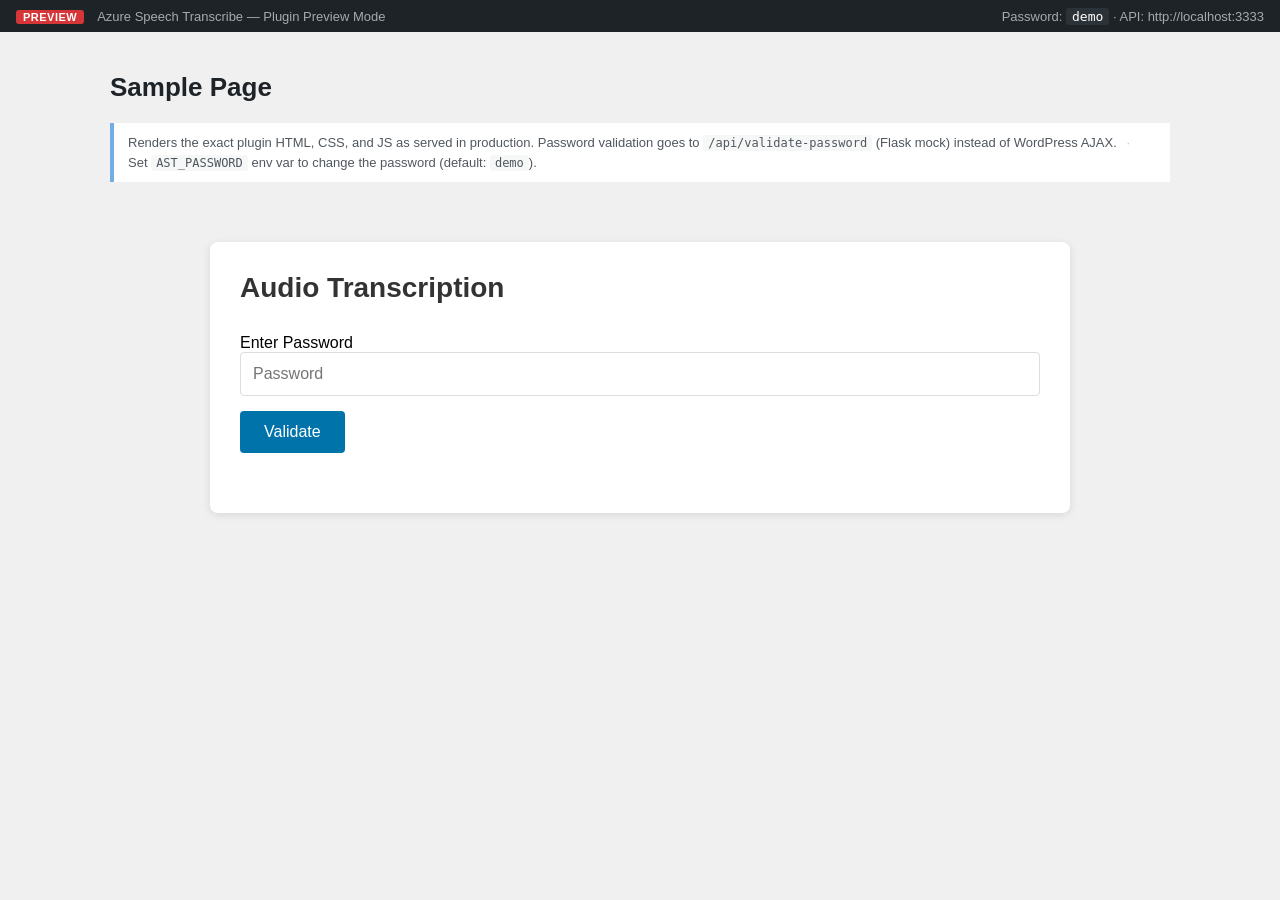
==== api/plugin-preview.html @ 9a1fdd8c "updated app preview and plugin code" ====
<!doctype html>
<html lang="en">
  <head>
    <meta charset="UTF-8" />
    <meta name="viewport" content="width=device-width, initial-scale=1.0" />
    <title>Plugin Preview – Azure Speech Transcribe</title>
    <style>
      /* WordPress page simulation */
      * {
        margin: 0;
        padding: 0;
        box-sizing: border-box;
      }
      body {
        background: #f0f0f1;
        font-family: -apple-system, BlinkMacSystemFont, "Segoe UI", Roboto, "Helvetica Neue", Arial, sans-serif;
      }
      .preview-bar {
        background: #1d2327;
        color: #a7aaad;
        padding: 0 16px;
        height: 32px;
        font-size: 13px;
        display: flex;
        align-items: center;
        justify-content: space-between;
        position: sticky;
        top: 0;
        z-index: 100;
      }
      .preview-bar a {
        color: #a7aaad;
        text-decoration: none;
      }
      .preview-bar a:hover {
        color: #fff;
      }
      .preview-badge {
        background: #d63638;
        color: #fff;
        padding: 1px 7px;
        border-radius: 3px;
        font-size: 11px;
        font-weight: 600;
        text-transform: uppercase;
        margin-right: 10px;
        letter-spacing: 0.5px;
      }
      .wp-page {
        max-width: 1100px;
        margin: 0 auto;
        padding: 40px 20px 60px;
      }
      .wp-page-title {
        font-size: 26px;
        color: #1d2327;
        font-weight: 600;
        margin-bottom: 20px;
      }
      .preview-notice {
        background: #fff;
        border-left: 4px solid #72aee6;
        padding: 10px 14px;
        margin-bottom: 24px;
        font-size: 13px;
        color: #50575e;
        line-height: 1.5;
      }
      .preview-notice code {
        background: #f6f7f7;
        padding: 1px 5px;
        border-radius: 3px;
        font-family: monospace;
        font-size: 12px;
      }
      .preview-notice .sep {
        margin: 0 6px;
        color: #c3c4c7;
      }

      /* ── transcribe.css ─────────────────────────────────────────────────── */
      .ast-container {
        max-width: 900px;
        margin: 40px auto;
        padding: 20px;
        font-family: -apple-system, BlinkMacSystemFont, "Segoe UI", Roboto, "Helvetica Neue", Arial, sans-serif;
      }
      .ast-card {
        background: #fff;
        border-radius: 8px;
        box-shadow: 0 2px 8px rgba(0, 0, 0, 0.1);
        padding: 30px;
      }
      .ast-card h2 {
        margin-top: 0;
        margin-bottom: 30px;
        color: #333;
        font-size: 28px;
      }
      .ast-section {
        margin-bottom: 30px;
      }
      .ast-input {
        width: 100%;
        padding: 12px;
        border: 1px solid #ddd;
        border-radius: 4px;
        font-size: 16px;
        margin-bottom: 15px;
        box-sizing: border-box;
      }
      .ast-input:focus {
        outline: none;
        border-color: #0073aa;
      }
      .ast-button {
        padding: 12px 24px;
        border: none;
        border-radius: 4px;
        font-size: 16px;
        cursor: pointer;
        transition: background-color 0.3s;
      }
      .ast-button-primary {
        background-color: #0073aa;
        color: #fff;
      }
      .ast-button-primary:hover {
        background-color: #005a87;
      }
      .ast-button-primary:disabled {
        background-color: #ccc;
        cursor: not-allowed;
      }
      .ast-button-secondary {
        background-color: #f7f7f7;
        color: #333;
        border: 1px solid #ddd;
      }
      .ast-button-secondary:hover {
        background-color: #e7e7e7;
      }
      .ast-button-danger {
        background-color: #d63638;
        color: #fff;
        margin-top: 12px;
        width: 100%;
      }
      .ast-button-danger:hover {
        background-color: #b32d2e;
      }
      .ast-button-danger:disabled {
        background-color: #ccc;
        cursor: not-allowed;
      }
      .ast-button-small {
        padding: 8px 16px;
        font-size: 14px;
      }
      .ast-upload-area {
        border: 2px dashed #ddd;
        border-radius: 8px;
        padding: 40px;
        text-align: center;
        transition: all 0.3s;
        background: #fafafa;
      }
      .ast-upload-area.ast-drag-over {
        border-color: #0073aa;
        background: #f0f8ff;
      }
      .ast-upload-content {
        display: flex;
        flex-direction: column;
        align-items: center;
      }
      .ast-upload-icon {
        width: 64px;
        height: 64px;
        color: #999;
        margin-bottom: 20px;
      }
      .ast-upload-text {
        font-size: 18px;
        color: #333;
        margin: 0 0 10px 0;
      }
      .ast-upload-subtext {
        font-size: 14px;
        color: #999;
        margin: 0 0 20px 0;
      }
      .ast-upload-info {
        font-size: 12px;
        color: #999;
        margin-top: 15px;
      }
      .ast-selected-file {
        margin-top: 20px;
        padding: 15px;
        background: #f0f8ff;
        border-radius: 4px;
        text-align: center;
      }
      .ast-progress-bar {
        width: 100%;
        height: 8px;
        background: #f0f0f0;
        border-radius: 4px;
        overflow: hidden;
        margin-bottom: 10px;
      }
      .ast-progress-fill {
        height: 100%;
        background: linear-gradient(90deg, #0073aa, #00a0d2);
        transition: width 0.3s;
      }
      .ast-status-text {
        text-align: center;
        color: #666;
        font-size: 14px;
      }
      .ast-transcription-header {
        display: flex;
        justify-content: space-between;
        align-items: center;
        margin-bottom: 15px;
      }
      .ast-transcription-header h3 {
        margin: 0;
        color: #333;
      }
      .ast-actions {
        display: flex;
        gap: 10px;
      }
      .ast-transcription-text {
        width: 100%;
        min-height: 400px;
        padding: 15px;
        border: 1px solid #ddd;
        border-radius: 4px;
        font-family: "Courier New", monospace;
        font-size: 14px;
        line-height: 1.6;
        resize: vertical;
        box-sizing: border-box;
      }
      .ast-transcription-text:focus {
        outline: none;
        border-color: #0073aa;
      }
      .ast-error {
        padding: 12px;
        background: #ffebee;
        color: #c62828;
        border-radius: 4px;
        margin-top: 15px;
      }
      @media (max-width: 768px) {
        .ast-container {
          padding: 10px;
        }
        .ast-card {
          padding: 20px;
        }
        .ast-upload-area {
          padding: 30px 20px;
        }
        .ast-transcription-header {
          flex-direction: column;
          align-items: flex-start;
          gap: 15px;
        }
      }
    </style>
  </head>
  <body>
    <!-- Simulated WordPress admin bar -->
    <div class="preview-bar">
      <span>
        <span class="preview-badge">Preview</span>
        Azure Speech Transcribe &mdash; Plugin Preview Mode
      </span>
      <span>
        Password: <code id="preview-password" style="color:#fff; background:#2c3338; padding:1px 6px; border-radius:3px;">loading…</code>
        <span class="sep">·</span>
        API: <a href="/api/health" target="_blank">http://localhost:3333</a>
      </span>
    </div>

    <!-- Simulated WordPress page content area -->
    <div class="wp-page">
      <h1 class="wp-page-title">Sample Page</h1>

      <div class="preview-notice">
        Renders the exact plugin HTML, CSS, and JS as served in production.
        Password validation goes to <code>/api/validate-password</code> (Flask mock) instead of WordPress AJAX.
        <span class="sep">·</span>
        Set <code>AST_PASSWORD</code> env var to change the password (default: <code>demo</code>).
      </div>

      <!-- Plugin shortcode output: [azure_transcribe] -->
      <div class="ast-container">
        <div class="ast-card">
          <h2>Audio Transcription</h2>

          <!-- Password Section -->
          <div id="ast-password-section" class="ast-section">
            <label for="ast-password">Enter Password</label>
            <input type="password" id="ast-password" class="ast-input" placeholder="Password" />
            <button id="ast-validate-btn" class="ast-button ast-button-primary">Validate</button>
            <div id="ast-password-error" class="ast-error" style="display:none;"></div>
          </div>

          <!-- Upload Section (hidden initially) -->
          <div id="ast-upload-section" class="ast-section" style="display: none;">
            <div class="ast-upload-area" id="ast-upload-area">
              <input type="file" id="ast-file-input" accept=".wav,.m4a" style="display: none;" />
              <div class="ast-upload-content">
                <svg class="ast-upload-icon" xmlns="http://www.w3.org/2000/svg" fill="none" viewBox="0 0 24 24" stroke="currentColor">
                  <path stroke-linecap="round" stroke-linejoin="round" stroke-width="2" d="M7 16a4 4 0 01-.88-7.903A5 5 0 1115.9 6L16 6a5 5 0 011 9.9M15 13l-3-3m0 0l-3 3m3-3v12" />
                </svg>
                <p class="ast-upload-text">Drag and drop audio file here</p>
                <p class="ast-upload-subtext">or</p>
                <button type="button" id="ast-select-file-btn" class="ast-button ast-button-secondary">Select File</button>
                <p class="ast-upload-info">Supported formats: WAV, M4A</p>
              </div>
              <div id="ast-selected-file" class="ast-selected-file" style="display: none;"></div>
            </div>

            <button id="ast-upload-btn" class="ast-button ast-button-primary" style="display: none;">Start Transcription</button>

            <!-- Progress Section -->
            <div id="ast-progress-section" style="display: none;">
              <div class="ast-progress-bar">
                <div id="ast-progress-fill" class="ast-progress-fill"></div>
              </div>
              <p id="ast-status-text" class="ast-status-text"></p>
              <button id="ast-stop-btn" class="ast-button ast-button-danger" style="display: none;">Stop Transcription</button>
            </div>

            <!-- Transcription Display -->
            <div id="ast-transcription-section" style="display: none;">
              <div class="ast-transcription-header">
                <h3>Transcription</h3>
                <div class="ast-actions">
                  <button id="ast-copy-btn" class="ast-button ast-button-small" title="Copy to clipboard">Copy</button>
                  <button id="ast-download-btn" class="ast-button ast-button-small" style="display: none;">Download</button>
                </div>
              </div>
              <textarea id="ast-transcription-text" class="ast-transcription-text" readonly></textarea>
            </div>

            <div id="ast-error-section" class="ast-error" style="display: none;"></div>
          </div>
        </div>
      </div>
      <!-- end [azure_transcribe] -->
    </div>

    <script src="https://code.jquery.com/jquery-3.7.1.min.js"></script>
    <script>
      // Mirrors wp_localize_script('ast-script', 'astData', [...]) from class-shortcode.php
      var astData = {
        ajaxUrl: "/api/validate-password",
        nonce: "preview-nonce",
        apiUrl: "http://localhost:3333",
        maxFileSize: 200 * 1024 * 1024,
        strings: {
          passwordRequired: "Password is required",
          fileRequired: "Please select a file",
          invalidFileType: "Invalid file type. Only WAV and M4A files allowed",
          fileTooLarge: "File is too large",
          uploadError: "Upload failed. Please try again",
          connectionError: "Connection error. Please check your internet connection",
          copiedToClipboard: "Copied to clipboard!",
        },
      };
    </script>
    <script src="/preview/transcribe.js"></script>
    <script>
      fetch("/api/preview-info")
        .then((r) => r.json())
        .then((d) => {
          document.getElementById("preview-password").textContent = d.password;
        })
        .catch(() => {
          document.getElementById("preview-password").textContent = "demo";
        });
    </script>
  </body>
</html>
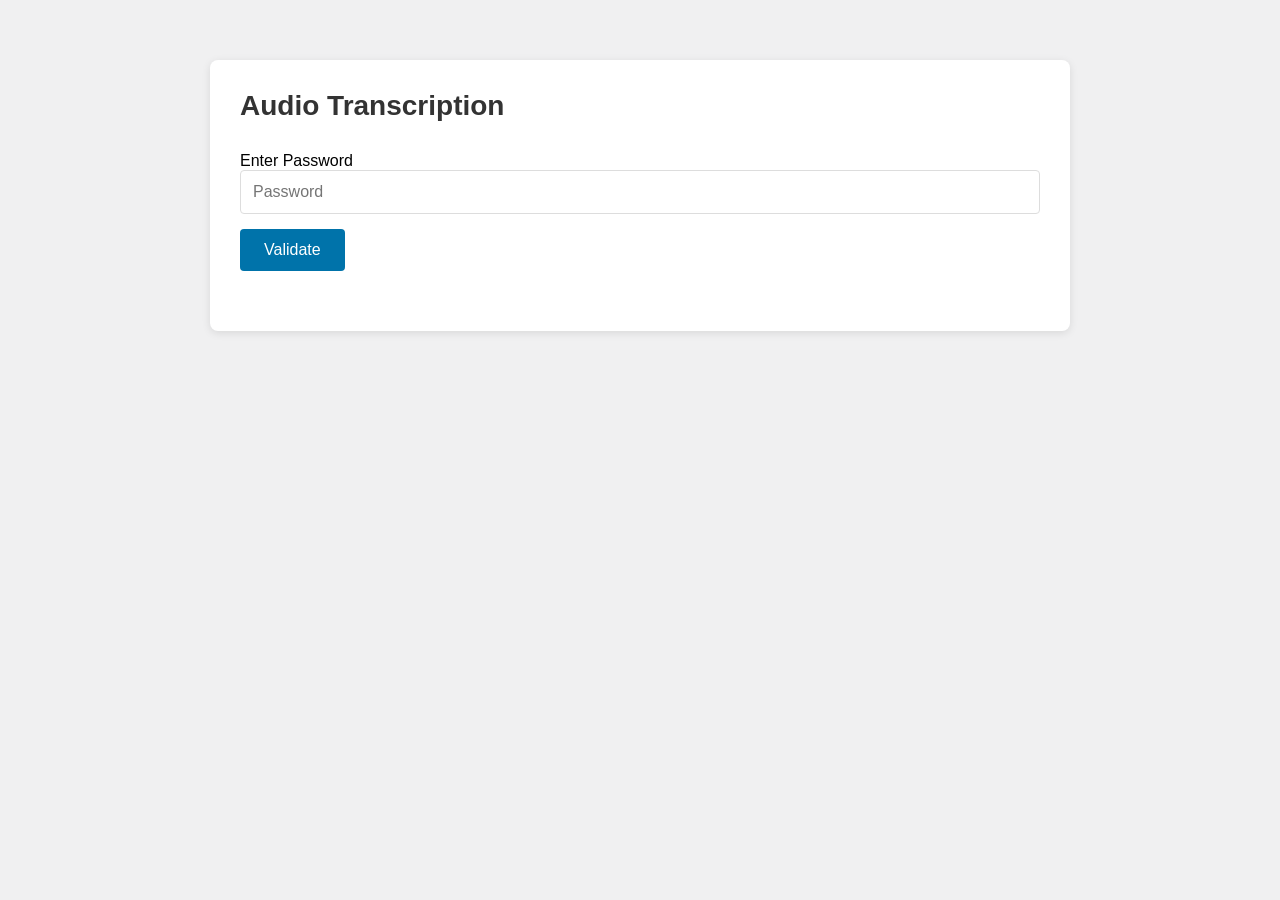
==== commit 6f81ebd6: "Production UI: remove preview bar, fix apiUrl to relative path" ====
--- a/api/plugin-preview.html
+++ b/api/plugin-preview.html
@@ -3,9 +3,8 @@
   <head>
     <meta charset="UTF-8" />
     <meta name="viewport" content="width=device-width, initial-scale=1.0" />
-    <title>Plugin Preview – Azure Speech Transcribe</title>
+    <title>Audio Transcription</title>
     <style>
-      /* WordPress page simulation */
       * {
         margin: 0;
         padding: 0;
@@ -14,76 +13,13 @@
       body {
         background: #f0f0f1;
         font-family: -apple-system, BlinkMacSystemFont, "Segoe UI", Roboto, "Helvetica Neue", Arial, sans-serif;
-      }
-      .preview-bar {
-        background: #1d2327;
-        color: #a7aaad;
-        padding: 0 16px;
-        height: 32px;
-        font-size: 13px;
-        display: flex;
-        align-items: center;
-        justify-content: space-between;
-        position: sticky;
-        top: 0;
-        z-index: 100;
-      }
-      .preview-bar a {
-        color: #a7aaad;
-        text-decoration: none;
-      }
-      .preview-bar a:hover {
-        color: #fff;
-      }
-      .preview-badge {
-        background: #d63638;
-        color: #fff;
-        padding: 1px 7px;
-        border-radius: 3px;
-        font-size: 11px;
-        font-weight: 600;
-        text-transform: uppercase;
-        margin-right: 10px;
-        letter-spacing: 0.5px;
-      }
-      .wp-page {
-        max-width: 1100px;
-        margin: 0 auto;
+        min-height: 100vh;
         padding: 40px 20px 60px;
       }
-      .wp-page-title {
-        font-size: 26px;
-        color: #1d2327;
-        font-weight: 600;
-        margin-bottom: 20px;
-      }
-      .preview-notice {
-        background: #fff;
-        border-left: 4px solid #72aee6;
-        padding: 10px 14px;
-        margin-bottom: 24px;
-        font-size: 13px;
-        color: #50575e;
-        line-height: 1.5;
-      }
-      .preview-notice code {
-        background: #f6f7f7;
-        padding: 1px 5px;
-        border-radius: 3px;
-        font-family: monospace;
-        font-size: 12px;
-      }
-      .preview-notice .sep {
-        margin: 0 6px;
-        color: #c3c4c7;
-      }
-
-      /* ── transcribe.css ─────────────────────────────────────────────────── */
       .ast-container {
         max-width: 900px;
-        margin: 40px auto;
+        margin: 0 auto;
         padding: 20px;
-        font-family: -apple-system, BlinkMacSystemFont, "Segoe UI", Roboto, "Helvetica Neue", Arial, sans-serif;
       }
       .ast-card {
         background: #fff;
@@ -276,96 +212,68 @@
     </style>
   </head>
   <body>
-    <!-- Simulated WordPress admin bar -->
-    <div class="preview-bar">
-      <span>
-        <span class="preview-badge">Preview</span>
-        Azure Speech Transcribe &mdash; Plugin Preview Mode
-      </span>
-      <span>
-        Password: <code id="preview-password" style="color:#fff; background:#2c3338; padding:1px 6px; border-radius:3px;">loading…</code>
-        <span class="sep">·</span>
-        API: <a href="/api/health" target="_blank">http://localhost:3333</a>
-      </span>
-    </div>
-
-    <!-- Simulated WordPress page content area -->
-    <div class="wp-page">
-      <h1 class="wp-page-title">Sample Page</h1>
-
-      <div class="preview-notice">
-        Renders the exact plugin HTML, CSS, and JS as served in production.
-        Password validation goes to <code>/api/validate-password</code> (Flask mock) instead of WordPress AJAX.
-        <span class="sep">·</span>
-        Set <code>AST_PASSWORD</code> env var to change the password (default: <code>demo</code>).
-      </div>
-
-      <!-- Plugin shortcode output: [azure_transcribe] -->
-      <div class="ast-container">
-        <div class="ast-card">
-          <h2>Audio Transcription</h2>
-
-          <!-- Password Section -->
-          <div id="ast-password-section" class="ast-section">
-            <label for="ast-password">Enter Password</label>
-            <input type="password" id="ast-password" class="ast-input" placeholder="Password" />
-            <button id="ast-validate-btn" class="ast-button ast-button-primary">Validate</button>
-            <div id="ast-password-error" class="ast-error" style="display:none;"></div>
+    <div class="ast-container">
+      <div class="ast-card">
+        <h2>Audio Transcription</h2>
+
+        <!-- Password Section -->
+        <div id="ast-password-section" class="ast-section">
+          <label for="ast-password">Enter Password</label>
+          <input type="password" id="ast-password" class="ast-input" placeholder="Password" />
+          <button id="ast-validate-btn" class="ast-button ast-button-primary">Validate</button>
+          <div id="ast-password-error" class="ast-error" style="display:none;"></div>
+        </div>
+
+        <!-- Upload Section (hidden initially) -->
+        <div id="ast-upload-section" class="ast-section" style="display: none;">
+          <div class="ast-upload-area" id="ast-upload-area">
+            <input type="file" id="ast-file-input" accept=".wav,.m4a" style="display: none;" />
+            <div class="ast-upload-content">
+              <svg class="ast-upload-icon" xmlns="http://www.w3.org/2000/svg" fill="none" viewBox="0 0 24 24" stroke="currentColor">
+                <path stroke-linecap="round" stroke-linejoin="round" stroke-width="2" d="M7 16a4 4 0 01-.88-7.903A5 5 0 1115.9 6L16 6a5 5 0 011 9.9M15 13l-3-3m0 0l-3 3m3-3v12" />
+              </svg>
+              <p class="ast-upload-text">Drag and drop audio file here</p>
+              <p class="ast-upload-subtext">or</p>
+              <button type="button" id="ast-select-file-btn" class="ast-button ast-button-secondary">Select File</button>
+              <p class="ast-upload-info">Supported formats: WAV, M4A</p>
+            </div>
+            <div id="ast-selected-file" class="ast-selected-file" style="display: none;"></div>
           </div>
 
-          <!-- Upload Section (hidden initially) -->
-          <div id="ast-upload-section" class="ast-section" style="display: none;">
-            <div class="ast-upload-area" id="ast-upload-area">
-              <input type="file" id="ast-file-input" accept=".wav,.m4a" style="display: none;" />
-              <div class="ast-upload-content">
-                <svg class="ast-upload-icon" xmlns="http://www.w3.org/2000/svg" fill="none" viewBox="0 0 24 24" stroke="currentColor">
-                  <path stroke-linecap="round" stroke-linejoin="round" stroke-width="2" d="M7 16a4 4 0 01-.88-7.903A5 5 0 1115.9 6L16 6a5 5 0 011 9.9M15 13l-3-3m0 0l-3 3m3-3v12" />
-                </svg>
-                <p class="ast-upload-text">Drag and drop audio file here</p>
-                <p class="ast-upload-subtext">or</p>
-                <button type="button" id="ast-select-file-btn" class="ast-button ast-button-secondary">Select File</button>
-                <p class="ast-upload-info">Supported formats: WAV, M4A</p>
+          <button id="ast-upload-btn" class="ast-button ast-button-primary" style="display: none;">Start Transcription</button>
+
+          <!-- Progress Section -->
+          <div id="ast-progress-section" style="display: none;">
+            <div class="ast-progress-bar">
+              <div id="ast-progress-fill" class="ast-progress-fill"></div>
+            </div>
+            <p id="ast-status-text" class="ast-status-text"></p>
+            <button id="ast-stop-btn" class="ast-button ast-button-danger" style="display: none;">Stop Transcription</button>
+          </div>
+
+          <!-- Transcription Display -->
+          <div id="ast-transcription-section" style="display: none;">
+            <div class="ast-transcription-header">
+              <h3>Transcription</h3>
+              <div class="ast-actions">
+                <button id="ast-copy-btn" class="ast-button ast-button-small" title="Copy to clipboard">Copy</button>
+                <button id="ast-download-btn" class="ast-button ast-button-small" style="display: none;">Download</button>
               </div>
-              <div id="ast-selected-file" class="ast-selected-file" style="display: none;"></div>
             </div>
-
-            <button id="ast-upload-btn" class="ast-button ast-button-primary" style="display: none;">Start Transcription</button>
-
-            <!-- Progress Section -->
-            <div id="ast-progress-section" style="display: none;">
-              <div class="ast-progress-bar">
-                <div id="ast-progress-fill" class="ast-progress-fill"></div>
-              </div>
-              <p id="ast-status-text" class="ast-status-text"></p>
-              <button id="ast-stop-btn" class="ast-button ast-button-danger" style="display: none;">Stop Transcription</button>
-            </div>
-
-            <!-- Transcription Display -->
-            <div id="ast-transcription-section" style="display: none;">
-              <div class="ast-transcription-header">
-                <h3>Transcription</h3>
-                <div class="ast-actions">
-                  <button id="ast-copy-btn" class="ast-button ast-button-small" title="Copy to clipboard">Copy</button>
-                  <button id="ast-download-btn" class="ast-button ast-button-small" style="display: none;">Download</button>
-                </div>
-              </div>
-              <textarea id="ast-transcription-text" class="ast-transcription-text" readonly></textarea>
-            </div>
-
-            <div id="ast-error-section" class="ast-error" style="display: none;"></div>
+            <textarea id="ast-transcription-text" class="ast-transcription-text" readonly></textarea>
           </div>
+
+          <div id="ast-error-section" class="ast-error" style="display: none;"></div>
         </div>
       </div>
-      <!-- end [azure_transcribe] -->
     </div>
 
     <script src="https://code.jquery.com/jquery-3.7.1.min.js"></script>
     <script>
-      // Mirrors wp_localize_script('ast-script', 'astData', [...]) from class-shortcode.php
       var astData = {
         ajaxUrl: "/api/validate-password",
         nonce: "preview-nonce",
-        apiUrl: "http://localhost:3333",
+        apiUrl: "",
         maxFileSize: 200 * 1024 * 1024,
         strings: {
           passwordRequired: "Password is required",
@@ -379,15 +287,5 @@
       };
     </script>
     <script src="/preview/transcribe.js"></script>
-    <script>
-      fetch("/api/preview-info")
-        .then((r) => r.json())
-        .then((d) => {
-          document.getElementById("preview-password").textContent = d.password;
-        })
-        .catch(() => {
-          document.getElementById("preview-password").textContent = "demo";
-        });
-    </script>
   </body>
 </html>
